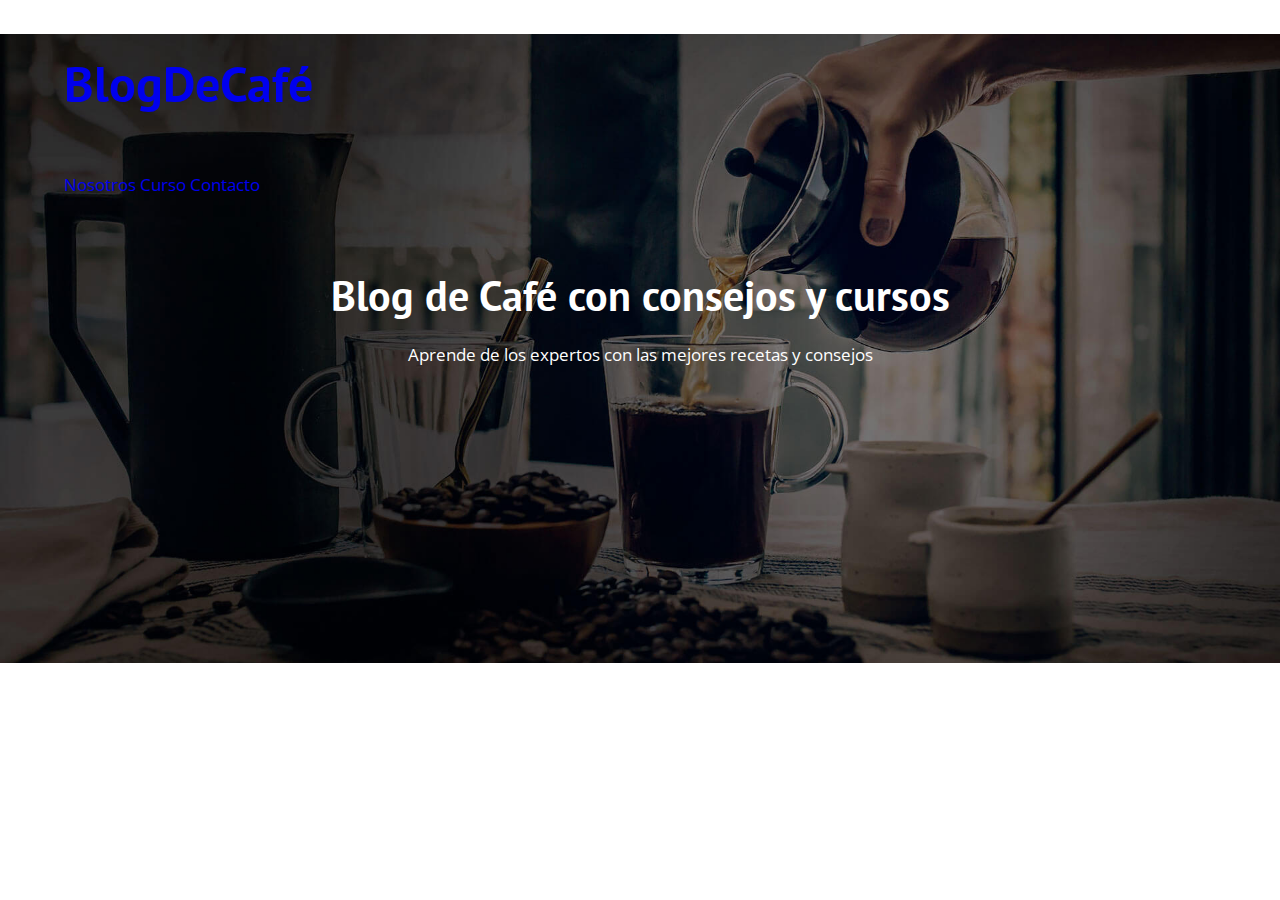
==== blogdecafe_inicio/blogdecafe_inicio/index.html @ 878976f7 "Commit inicial" ====
<!DOCTYPE html>
<html lang="en">
<head>
    <meta charset="UTF-8">
    <meta name="viewport" content="width=device-width, initial-scale=1.0">
    <title>BlogDeCafé</title>
    <meta name="description" content="Página web de blog de café">

    <!-- Prefetch -->
    <link rel="prefetch" href="nosotros.html" as="document">

    <!-- Preload -->
    <link rel="preload" href="css/normalize.css" as="style">
    <link rel="stylesheet" href="css/normalize.css">

    <link rel="preload" href="https://fonts.googleapis.com/css2?family=Open+Sans&family=PT+Sans:wght@400;700&display=swap"  crossorigin="crossorigin" as="font">
    <link href="https://fonts.googleapis.com/css2?family=Open+Sans&family=PT+Sans:wght@400;700&display=swap" rel="stylesheet">
    
    <link rel="preload" href="css/style.css" as="style">
    <link rel="stylesheet" href="css/style.css">
</head>
<body>
    <header class="header">
        <div class="contenedor">
            <div class="barra">
                <a class="logo" href="index.html">
                    <h1 class="logo__nombre">Blog<span class="logo__bold">DeCafé</span></h1>
                </a>
                <nav class="navegacion">
                    <a href="nosotros.html" class="navegacion__enlace">Nosotros</a>
                    <a href="cursos.html" class="navegacion__enlace">Curso</a>
                    <a href="contacto.html" class="navegacion__enlace">Contacto</a>
                </nav>
            </div>
        </div>
        <div class="header__texto">
            <h2 class="no-margin">Blog de Café con consejos y cursos</h2>
            <p class="no-margin">Aprende de los expertos con las mejores recetas y consejos</p>
        </div>
    </header>
</body>
</html>
---- blogdecafe_inicio/blogdecafe_inicio/css/style.css ----
:root{
    --fuenteHeading: 'PT Sans', sans-serif;
    --fuenteParrafos: 'Open Sans', sans-serif;

    --primario: #784D3C;
    --blanco: #FFFFFF;
    --negro: #000000;
}

html{
    box-sizing: border-box;
    font-size: 65.5%
}
*,*:before, *:after{
    box-sizing: inherit;
}
body{
    font-family: var(--fuenteParrafos);
    font-size: 1.6rem;
    line-height: 2;
}
.contenedor{
    max-width: 120rem;
    width: 90%;
    margin: 0 auto;
}
a{
    text-decoration: none;
}
h1,h2,h3,h4{
    font-family: var(--fuenteHeading);
}
h1{
    font-size: 4.8rem;
}
h2{
    font-size: 4rem;
}
h3{
    font-size: 3.2rem;
}
h4{
    font-size: 2.8rem;
}
img{
    max-width: 100%;
}
/* utilidades */
.no-margin{     
    margin: 0;
}
.no-padding{
    padding: 0;
}
.centrar-texto{
    text-align: center;
}

/*header*/
.header{
    background-image: url(../img/banner.jpg);
    height: 60rem;
    background-size: cover;
    background-repeat: no-repeat;
    background-position: center center;
}
.header__texto{
    text-align: center;
    color: var(--blanco);
    margin-top: 5rem;
}
@media(min-width:768px){    
}
---- blogdecafe_inicio/blogdecafe_inicio/css/style.css ----
:root{
    --fuenteHeading: 'PT Sans', sans-serif;
    --fuenteParrafos: 'Open Sans', sans-serif;

    --primario: #784D3C;
    --blanco: #FFFFFF;
    --negro: #000000;
}

html{
    box-sizing: border-box;
    font-size: 65.5%
}
*,*:before, *:after{
    box-sizing: inherit;
}
body{
    font-family: var(--fuenteParrafos);
    font-size: 1.6rem;
    line-height: 2;
}
.contenedor{
    max-width: 120rem;
    width: 90%;
    margin: 0 auto;
}
a{
    text-decoration: none;
}
h1,h2,h3,h4{
    font-family: var(--fuenteHeading);
}
h1{
    font-size: 4.8rem;
}
h2{
    font-size: 4rem;
}
h3{
    font-size: 3.2rem;
}
h4{
    font-size: 2.8rem;
}
img{
    max-width: 100%;
}
/* utilidades */
.no-margin{     
    margin: 0;
}
.no-padding{
    padding: 0;
}
.centrar-texto{
    text-align: center;
}

/*header*/
.header{
    background-image: url(../img/banner.jpg);
    height: 60rem;
    background-size: cover;
    background-repeat: no-repeat;
    background-position: center center;
}
.header__texto{
    text-align: center;
    color: var(--blanco);
    margin-top: 5rem;
}
@media(min-width:768px){    
}
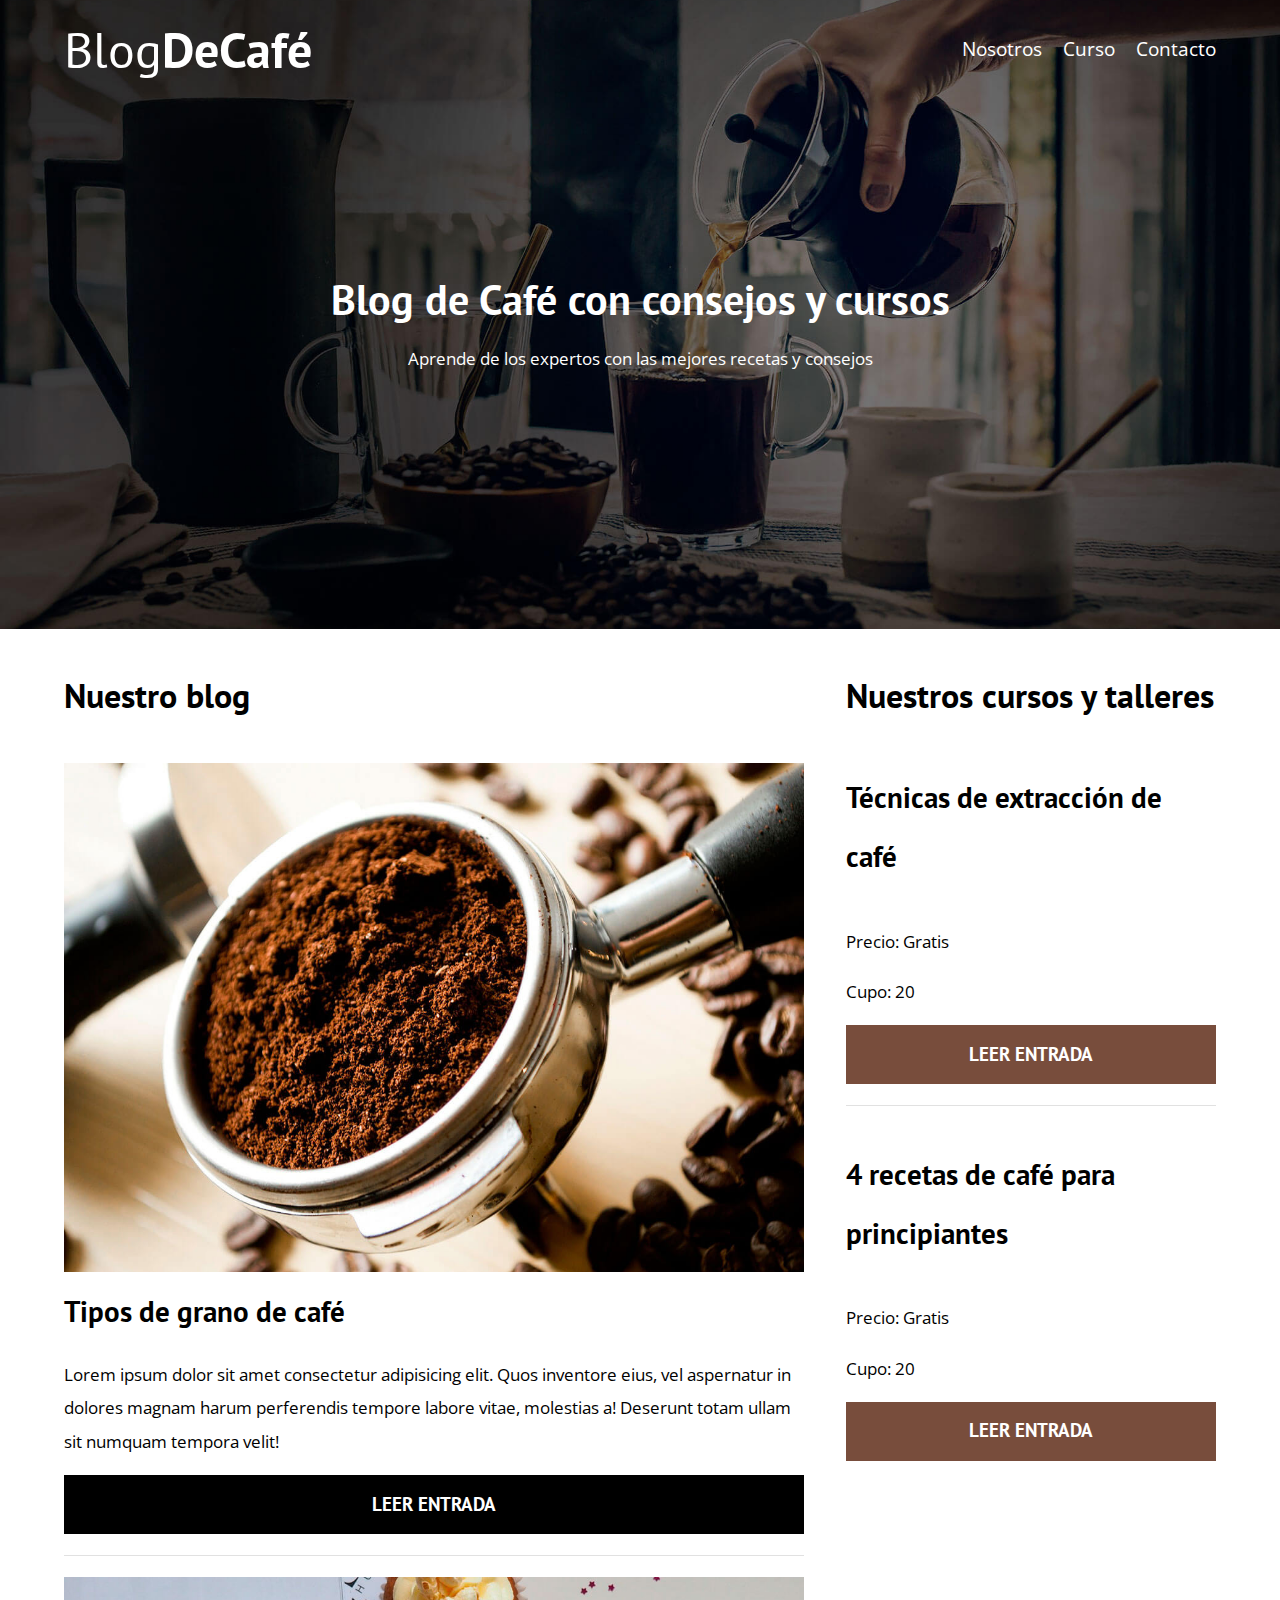
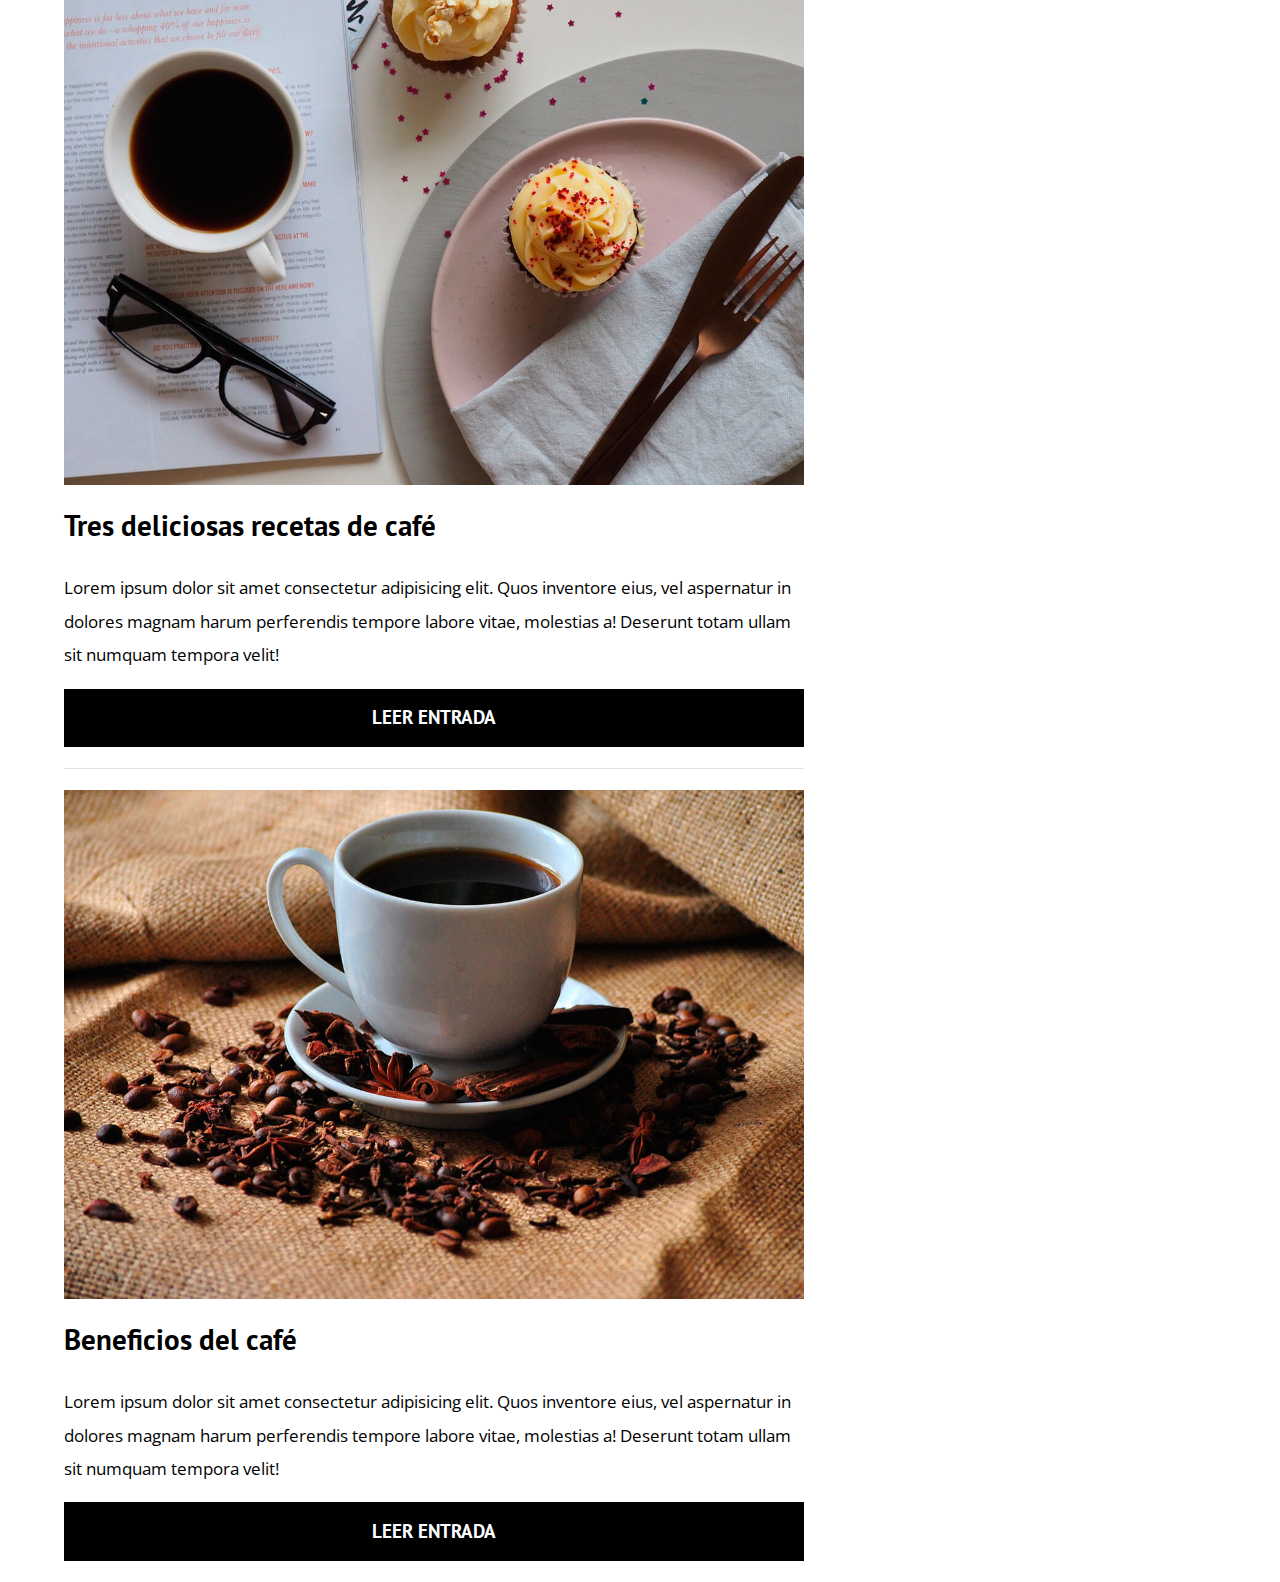
==== commit d50050c7: "avance" ====
--- a/blogdecafe_inicio/blogdecafe_inicio/index.html
+++ b/blogdecafe_inicio/blogdecafe_inicio/index.html
@@ -24,7 +24,7 @@
         <div class="contenedor">
             <div class="barra">
                 <a class="logo" href="index.html">
-                    <h1 class="logo__nombre">Blog<span class="logo__bold">DeCafé</span></h1>
+                    <h1 class="logo__nombre no-margin centrar-texto">Blog<span class="logo__bold">DeCafé</span></h1>
                 </a>
                 <nav class="navegacion">
                     <a href="nosotros.html" class="navegacion__enlace">Nosotros</a>
@@ -38,5 +38,66 @@
             <p class="no-margin">Aprende de los expertos con las mejores recetas y consejos</p>
         </div>
     </header>
+    <div class="contenedor contenido-principal">
+        <main class="blog">
+            <h3>Nuestro blog</h3>
+            <article class="entrada">
+                <div class="entrada__imagen">
+                    <img src="img/blog1.jpg" alt="imagen blog">
+                </div>
+                <div class="entrada__contenido">
+                    <h4 class="no-margin">Tipos de grano de café</h4>
+                    <p>Lorem ipsum dolor sit amet consectetur adipisicing elit. Quos inventore eius, vel aspernatur in dolores magnam harum perferendis tempore labore vitae, molestias a! Deserunt totam ullam sit numquam tempora velit!</p>
+                    <a class="boton boton--primario" href="entrada.html">Leer entrada</a>
+                </div> 
+            </article>
+            <article class="entrada">
+                <div class="entrada__imagen">
+                    <img src="img/blog2.jpg" alt="imagen blog">
+                </div>
+                <div class="entrada__contenido">
+                    <h4 class="no-margin">Tres deliciosas recetas de café</h4>
+                    <p>Lorem ipsum dolor sit amet consectetur adipisicing elit. Quos inventore eius, vel aspernatur in dolores magnam harum perferendis tempore labore vitae, molestias a! Deserunt totam ullam sit numquam tempora velit!</p>
+                    <a class="boton boton--primario" href="entrada.html">Leer entrada</a>
+                </div>
+            </article>
+            <article class="entrada">
+                <div class="entrada__imagen">
+                    <img src="img/blog3.jpg" alt="imagen blog">
+                </div>
+                <div class="entrada__contenido">
+                    <h4 class="no-margin">Beneficios del café</h4>
+                    <p>Lorem ipsum dolor sit amet consectetur adipisicing elit. Quos inventore eius, vel aspernatur in dolores magnam harum perferendis tempore labore vitae, molestias a! Deserunt totam ullam sit numquam tempora velit!</p>
+                    <a class="boton boton--primario" href="entrada.html">Leer entrada</a>
+                </div>
+            </article>
+        </main>
+        <aside class="sidebar">
+            <h3>Nuestros cursos y talleres</h3>
+            <ul class="no-padding cursos" >
+                <li class="widget-curso">
+                    <h4>Técnicas de extracción de café</h4>
+                    <p class="widget-curso__label">Precio:
+                        <span class="widget-curso__info">Gratis</span>
+                    </p>
+                    <p class="widget-curso__label">Cupo:
+                        <span class="widget-curso__info">20</span>
+                    </p>
+                    <a class="boton boton--secundario" href="entrada.html">Leer entrada</a>
+                </li>
+                <li class="widget-curso">
+                    <h4>4 recetas de café para principiantes</h4>
+                    <p class="widget-curso__label">Precio:
+                        <span class="widget-curso__info">Gratis</span>
+                    </p>
+                    <p class="widget-curso__label">Cupo:
+                        <span class="widget-curso__info">20</span>
+                    </p>
+                    <a class="boton boton--secundario" href="entrada.html">Leer entrada</a>
+                </li>
+            </ul>
+        </aside>
+    </div>
+
 </body>
 </html>--- a/blogdecafe_inicio/blogdecafe_inicio/css/style.css
+++ b/blogdecafe_inicio/blogdecafe_inicio/css/style.css
@@ -4,6 +4,7 @@
 
     --primario: #784D3C;
     --blanco: #FFFFFF;
+    --gris: #e1e1e1;
     --negro: #000000;
 }
 
@@ -69,5 +70,90 @@
     color: var(--blanco);
     margin-top: 5rem;
 }
-@media(min-width:768px){    
-}   +@media(min-width:768px){   
+    .header__texto{
+        margin-top: 15rem;
+    } 
+}
+@media(min-width:768px){   
+    .barra{
+        display: flex;
+        justify-content: space-between;
+        align-items: center;
+    } 
+}   
+.logo{
+    color: var(--blanco);
+}
+.logo__nombre{
+    font-weight: 400;
+}
+.logo__bold{
+    font-weight: 700;
+}
+@media(min-width:768px){
+    .navegacion{
+        display: flex;
+        gap: 2rem;
+    }
+}
+.navegacion__enlace{
+    display: block;
+    text-align: center;
+    font-size: 1.8rem;
+    color: var(--blanco);
+}
+@media (min-width:768px){
+    .contenido-principal{
+        display: grid;
+        grid-template-columns: 2fr 1fr;
+        column-gap: 4rem;
+    }
+}
+.entrada{
+    border-bottom: 1px solid var(--gris);
+    margin-bottom: 2rem;
+}
+.entrada:last-of-type{
+    border: none;
+    margin: 0;
+}
+@media (min-width:768px){
+    .boton{
+        display: inline-block;
+    }
+}
+.boton{
+    display: block;
+    font-family: var(--fuenteHeading);
+    color: var(--blanco);
+    font-weight: 700;
+    font-size: 1.8rem;
+    text-align: center;
+    padding: 1rem 3rem;
+    text-transform: uppercase;
+    margin-bottom: 2rem;
+}
+.boton--primario{
+    background-color: var(--negro);
+}
+.boton--secundario{
+    background-color: var(--primario);
+}
+.cursos{
+    list-style: none;
+}
+.widget-curso{
+    border-bottom: 1px solid var(--gris);
+    margin-bottom: 2rem;
+}
+.widget-curso:last-of-type{
+    border: none;
+    margin: 0;
+}
+.widget-curso__label{
+
+}
+.widget-curso__info{
+    
+}--- a/blogdecafe_inicio/blogdecafe_inicio/css/style.css
+++ b/blogdecafe_inicio/blogdecafe_inicio/css/style.css
@@ -4,6 +4,7 @@
 
     --primario: #784D3C;
     --blanco: #FFFFFF;
+    --gris: #e1e1e1;
     --negro: #000000;
 }
 
@@ -69,5 +70,90 @@
     color: var(--blanco);
     margin-top: 5rem;
 }
-@media(min-width:768px){    
-}   +@media(min-width:768px){   
+    .header__texto{
+        margin-top: 15rem;
+    } 
+}
+@media(min-width:768px){   
+    .barra{
+        display: flex;
+        justify-content: space-between;
+        align-items: center;
+    } 
+}   
+.logo{
+    color: var(--blanco);
+}
+.logo__nombre{
+    font-weight: 400;
+}
+.logo__bold{
+    font-weight: 700;
+}
+@media(min-width:768px){
+    .navegacion{
+        display: flex;
+        gap: 2rem;
+    }
+}
+.navegacion__enlace{
+    display: block;
+    text-align: center;
+    font-size: 1.8rem;
+    color: var(--blanco);
+}
+@media (min-width:768px){
+    .contenido-principal{
+        display: grid;
+        grid-template-columns: 2fr 1fr;
+        column-gap: 4rem;
+    }
+}
+.entrada{
+    border-bottom: 1px solid var(--gris);
+    margin-bottom: 2rem;
+}
+.entrada:last-of-type{
+    border: none;
+    margin: 0;
+}
+@media (min-width:768px){
+    .boton{
+        display: inline-block;
+    }
+}
+.boton{
+    display: block;
+    font-family: var(--fuenteHeading);
+    color: var(--blanco);
+    font-weight: 700;
+    font-size: 1.8rem;
+    text-align: center;
+    padding: 1rem 3rem;
+    text-transform: uppercase;
+    margin-bottom: 2rem;
+}
+.boton--primario{
+    background-color: var(--negro);
+}
+.boton--secundario{
+    background-color: var(--primario);
+}
+.cursos{
+    list-style: none;
+}
+.widget-curso{
+    border-bottom: 1px solid var(--gris);
+    margin-bottom: 2rem;
+}
+.widget-curso:last-of-type{
+    border: none;
+    margin: 0;
+}
+.widget-curso__label{
+
+}
+.widget-curso__info{
+    
+}